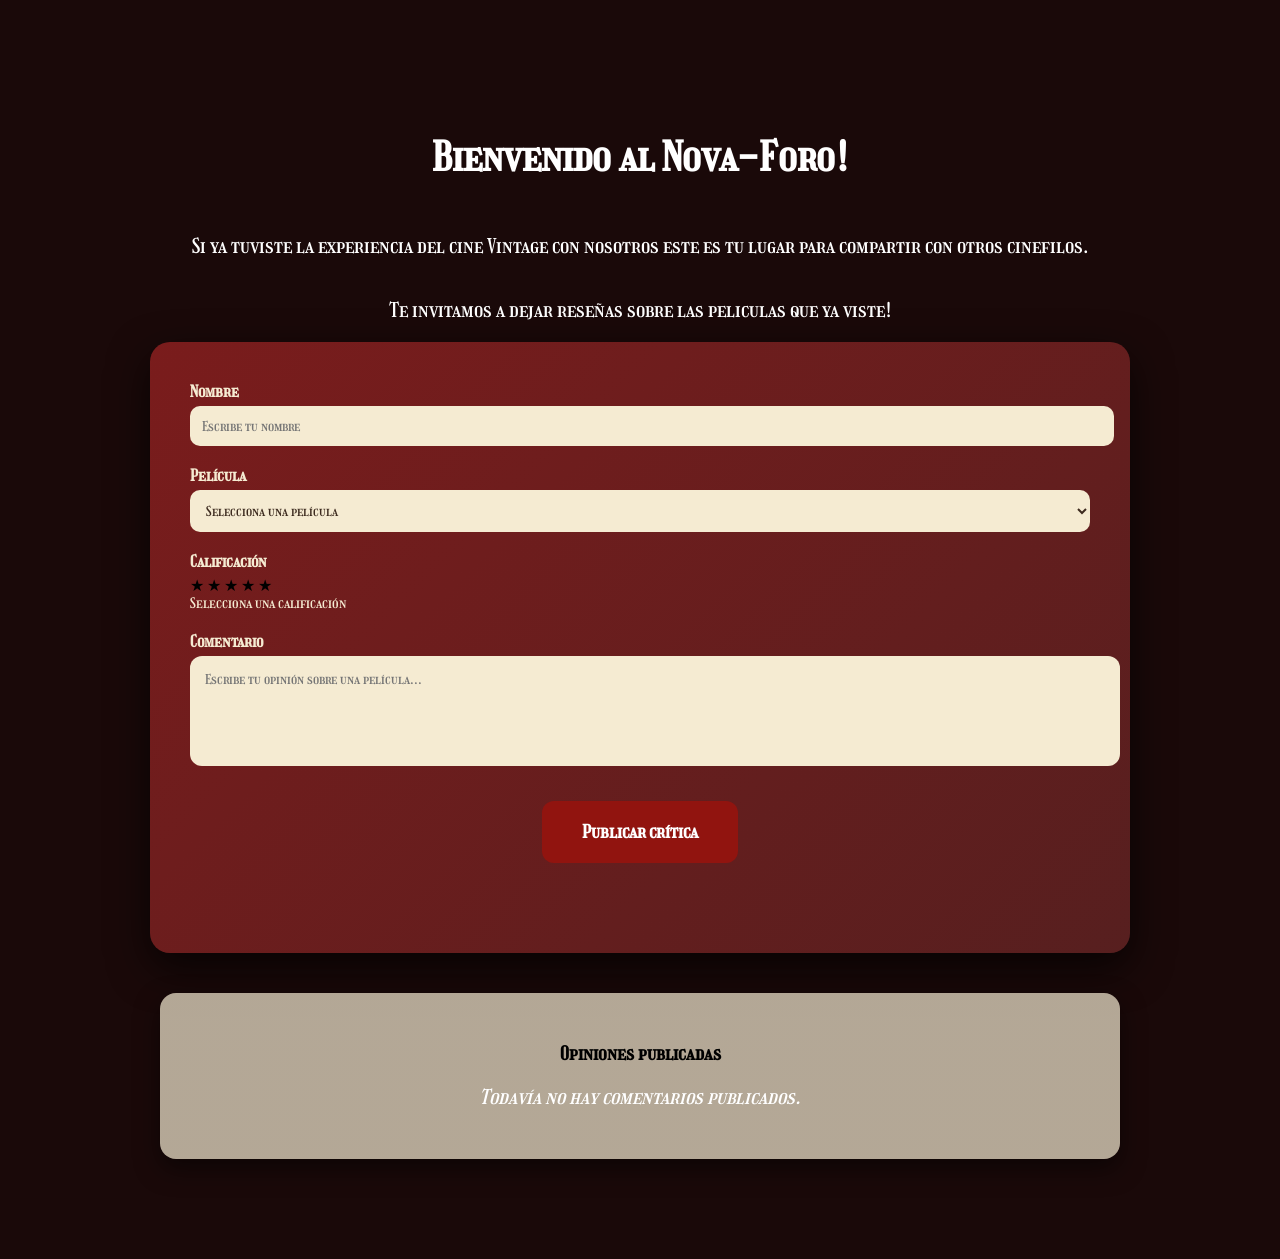
==== nova-foro.html @ 71478373 "Add files via upload Ahí ya quedó muchachos. Cualquier cosa la parte de las reviews sentí muy extra" ====
<!DOCTYPE html>
<html lang="en">
<head>
    <meta charset="UTF-8">
    <meta name="viewport" content="width=device-width, initial-scale=1.0">
    <link rel="stylesheet" href="css/nova-foro.css">
    <title>Nova-Foro</title>
    <link rel="preconnect" href="https://fonts.googleapis.com">
    <link rel="preconnect" href="https://fonts.gstatic.com" crossorigin>
    <link href="https://fonts.googleapis.com/css2?family=Girassol&display=swap" rel="stylesheet">
</head>
<body>
    <section class="reviews-section">
        <h1>Bienvenido al Nova-Foro!</h1>
        <p>Si ya tuviste la experiencia del cine Vintage con nosotros este es tu lugar para compartir con otros cinefilos.</p>
        <p>Te invitamos a dejar reseñas sobre las peliculas que ya viste!</p>
    <div class="reviews-wrapper">
    <div class="reviews-form-group">
                <label for="userNameReview">Nombre</label>
                <input class="reviews-form-group" type="text" id="userNameReview" placeholder="Escribe tu nombre">
            </div>

            <div class="reviews-form-group">
                <label for="movieSelect">Película</label>
                <select id="movieSelect">
                <option value="">Selecciona una película</option>
                <option value="El Caballero de la Noche">El Caballero de la Noche</option>
                <option value="City of God">City of God</option>
                <option value="Avengers">Avengers</option>
                <option value="Peaky Blinders">Peaky Blinders</option>
                <option value="Coach Carter">Coach Carter</option>
                <option value="Dragon Ball Super: Broly">Dragon Ball Super: Broly</option>
                </select>
            </div>

            <div class="reviews-form-group">
                <label>Calificación</label>
                <div class="stars" id="starRating">
                <span class="star" data-value="1">&#9733;</span>
                <span class="star" data-value="2">&#9733;</span>
                <span class="star" data-value="3">&#9733;</span>
                <span class="star" data-value="4">&#9733;</span>
                <span class="star" data-value="5">&#9733;</span>
                </div>
                <small id="ratingText">Selecciona una calificación</small>
            </div>

            <div class="reviews-form-group">
                <label for="commentText">Comentario</label>
                <textarea id="commentText" rows="5" placeholder="Escribe tu opinión sobre una película..."></textarea>
            </div>

            <button type="submit" class="publish-btn">Publicar crítica</button>
            <p id="message" class="message"></p>
            </form>
        </div>

        <div class="comments-box">
            <h3>Opiniones publicadas</h3>
            <div id="commentsList">
            <p class="empty-comment">Todavía no hay comentarios publicados.</p>
            </div>
        </div>
    </section>
</body>
</html>
---- css/nova-foro.css ----
body{
    margin: 0;
    padding: 0;
    box-sizing: border-box;
    font-family: "Girassol", serif;
    background-color: #571f1f;
}

.reviews-section{
    padding: 100px 10%;
    background: linear-gradient(rgba(0,0,0,0.7), rgba(0,0,0,0.7)), url(../assets/images/fondo-patron-decorativo.png);
    background-size: cover;
    background-position: center;
    display: flex;
    flex-direction: column;
    align-items: center;
}

.reviews-section h1{
    color: white;
    font-size: 40px;
}

.reviews-section p{
    color: white;
    font-size: 20px;
}


.reviews-wrapper{
    width: 100%;
    max-width: 900px;
    background: linear-gradient(135deg, #7a1c1c, #571f1f);
    padding: 40px;
    border-radius: 20px;
    box-shadow: 0 15px 40px rgba(0,0,0,0.7);
    display: flex;
    flex-direction: column;
    gap: 20px;
}


.reviews-form-group{
    display: flex;
    flex-direction: column;
    width: 100%;
}

.reviews-form-group label{
    margin-bottom: 5px;
    color: #f5ebd2;
    font-weight: 600;
}


.reviews-form-group input, .reviews-form-group select{
    width: 100%;
    padding: 12px;
    border-radius: 10px;
    border: none;
    background: #f5ebd2;
    color: #3d2b1f;
    font-family: "Girassol", serif;
}


.reviews-form-group textarea{
    width: 100%;
    padding: 15px;
    border-radius: 12px;
    border: none;
    background: #f5ebd2;
    color: #3d2b1f;
    font-family: "Girassol", serif;
    resize: none;
}

#ratingText{
    color: #f5ebd2;
    font-size: 14px;
}

.publish-btn{
    margin-top: 15px;
    align-self: center;
    padding: 20px 40px;
    border: none;
    border-radius: 12px;
    background: #91140f;
    color: #fff;
    font-family: "Girassol", serif;
    font-size: 18px;
    font-weight: 600;
    cursor: pointer;
    transition: 0.3s;
}

.publish-btn:hover{
    transform: translateY(-3px);
    opacity: 0.9;
}

.message{
    text-align: center;
    margin-top: 10px;
}

.comments-box{
    width: 100%;
    max-width: 900px;
    margin-top: 40px;
    background: linear-gradient(rgba(245, 235, 210, 0.7), rgba(245, 235, 210, 0.7)), url(../assets/images/tarjetas-bg.jpg);
    background-size: cover;
    padding: 30px;
    border-radius: 16px;
    box-shadow: 0 10px 25px rgba(0,0,0,0.5);
}

.comments-box h3{
    text-align: center;
    color: var(--accent-color);
    margin-bottom: 20px;
}


/* Esto es para saber como se va a ver cada comentario */
.comment-item{
    background: #fff8e7;
    padding: 15px;
    border-radius: 10px;
    margin-bottom: 15px;
    border-left: 5px solid var(--accent-color);
    box-shadow: 0 5px 10px rgba(0,0,0,0.2);
    color: #3d2b1f;
}

.empty-comment{
    text-align: center;
    color: #000000;
    font-style: italic;
}
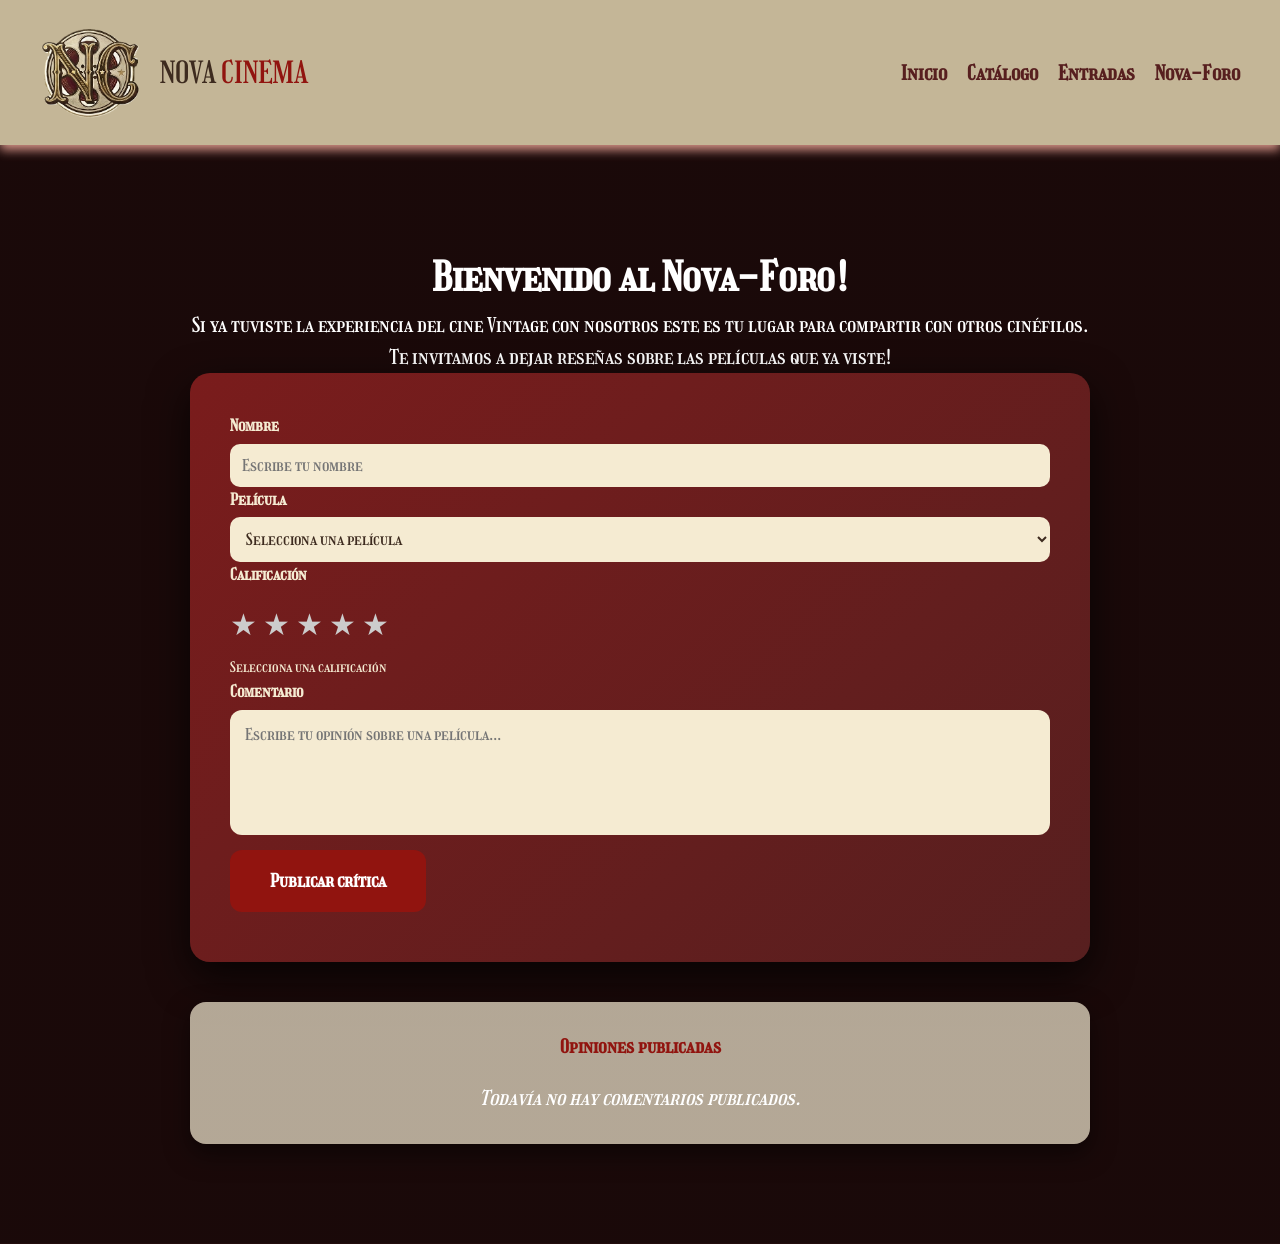
==== commit 1fdfc8a4: "Cambios en todos los archivos (están comentados en cada uno), se agregó una carpeta de JS para guard" ====
--- a/nova-foro.html
+++ b/nova-foro.html
@@ -1,66 +1,102 @@
 <!DOCTYPE html>
-<html lang="en">
+<!-- CORRECCIÓN 1: Cambiado lang="en" a lang="es" porque todo el contenido está en español -->
+<html lang="es">
 <head>
     <meta charset="UTF-8">
     <meta name="viewport" content="width=device-width, initial-scale=1.0">
+    <!-- CORRECCIÓN 2: Se enlaza style.css para reutilizar los estilos de la navbar -->
+    <link rel="stylesheet" href="css/style.css">
     <link rel="stylesheet" href="css/nova-foro.css">
-    <title>Nova-Foro</title>
+    <link rel="shortcut icon" href="assets/images/navbarlogo.png" type="image/x-icon">
+    <title>Nova-Foro | Nova-Cinema</title>
     <link rel="preconnect" href="https://fonts.googleapis.com">
     <link rel="preconnect" href="https://fonts.gstatic.com" crossorigin>
     <link href="https://fonts.googleapis.com/css2?family=Girassol&display=swap" rel="stylesheet">
 </head>
 <body>
+
+    <!-- CORRECCIÓN 3: Se añadió la navbar para poder volver a index.html.
+         Sin esto el usuario quedaba atrapado en la página. -->
+    <nav class="navbar">
+        <div class="logo">
+            <img class="navbar-logo" src="assets/images/navbarlogo.png">NOVA<span>CINEMA</span>
+        </div>
+        <div class="menu-toggle" id="menu-toggle">
+            <span></span>
+            <span></span>
+            <span></span>
+        </div>
+        <ul class="nav-links" id="nav-links">
+            <li><a href="index.html">Inicio</a></li>
+            <li><a href="index.html#catalogo">Catálogo</a></li>
+            <li><a href="index.html#tickets">Entradas</a></li>
+            <li><a href="nova-foro.html">Nova-Foro</a></li>
+        </ul>
+    </nav>
+
     <section class="reviews-section">
         <h1>Bienvenido al Nova-Foro!</h1>
-        <p>Si ya tuviste la experiencia del cine Vintage con nosotros este es tu lugar para compartir con otros cinefilos.</p>
-        <p>Te invitamos a dejar reseñas sobre las peliculas que ya viste!</p>
-    <div class="reviews-wrapper">
-    <div class="reviews-form-group">
-                <label for="userNameReview">Nombre</label>
-                <input class="reviews-form-group" type="text" id="userNameReview" placeholder="Escribe tu nombre">
-            </div>
+        <p>Si ya tuviste la experiencia del cine Vintage con nosotros este es tu lugar para compartir con otros cinéfilos.</p>
+        <p>Te invitamos a dejar reseñas sobre las películas que ya viste!</p>
 
-            <div class="reviews-form-group">
-                <label for="movieSelect">Película</label>
-                <select id="movieSelect">
-                <option value="">Selecciona una película</option>
-                <option value="El Caballero de la Noche">El Caballero de la Noche</option>
-                <option value="City of God">City of God</option>
-                <option value="Avengers">Avengers</option>
-                <option value="Peaky Blinders">Peaky Blinders</option>
-                <option value="Coach Carter">Coach Carter</option>
-                <option value="Dragon Ball Super: Broly">Dragon Ball Super: Broly</option>
-                </select>
-            </div>
+        <div class="reviews-wrapper">
 
-            <div class="reviews-form-group">
-                <label>Calificación</label>
-                <div class="stars" id="starRating">
-                <span class="star" data-value="1">&#9733;</span>
-                <span class="star" data-value="2">&#9733;</span>
-                <span class="star" data-value="3">&#9733;</span>
-                <span class="star" data-value="4">&#9733;</span>
-                <span class="star" data-value="5">&#9733;</span>
+            <!-- CORRECCIÓN 4: Se añadió la etiqueta <form> que faltaba.
+                 El </form> existía en el archivo original pero el <form> de apertura no. -->
+            <form id="reviewForm">
+
+                <div class="reviews-form-group">
+                    <label for="userNameReview">Nombre</label>
+                    <input type="text" id="userNameReview" placeholder="Escribe tu nombre">
                 </div>
-                <small id="ratingText">Selecciona una calificación</small>
-            </div>
 
-            <div class="reviews-form-group">
-                <label for="commentText">Comentario</label>
-                <textarea id="commentText" rows="5" placeholder="Escribe tu opinión sobre una película..."></textarea>
-            </div>
+                <div class="reviews-form-group">
+                    <label for="movieSelect">Película</label>
+                    <select id="movieSelect">
+                        <option value="">Selecciona una película</option>
+                        <option value="El Caballero de la Noche">El Caballero de la Noche</option>
+                        <option value="City of God">City of God</option>
+                        <option value="Avengers">Avengers</option>
+                        <option value="Peaky Blinders">Peaky Blinders</option>
+                        <option value="Coach Carter">Coach Carter</option>
+                        <option value="Dragon Ball Super: Broly">Dragon Ball Super: Broly</option>
+                    </select>
+                </div>
 
-            <button type="submit" class="publish-btn">Publicar crítica</button>
-            <p id="message" class="message"></p>
+                <div class="reviews-form-group">
+                    <label>Calificación</label>
+                    <div class="stars" id="starRating">
+                        <span class="star" data-value="1">&#9733;</span>
+                        <span class="star" data-value="2">&#9733;</span>
+                        <span class="star" data-value="3">&#9733;</span>
+                        <span class="star" data-value="4">&#9733;</span>
+                        <span class="star" data-value="5">&#9733;</span>
+                    </div>
+                    <small id="ratingText">Selecciona una calificación</small>
+                </div>
+
+                <div class="reviews-form-group">
+                    <label for="commentText">Comentario</label>
+                    <textarea id="commentText" rows="5" placeholder="Escribe tu opinión sobre una película..."></textarea>
+                </div>
+
+                <button type="submit" class="publish-btn">Publicar crítica</button>
+                <p id="message" class="message"></p>
+
             </form>
+            <!-- CORRECCIÓN 4: El </form> huérfano original fue eliminado y este es el correcto -->
+
         </div>
 
         <div class="comments-box">
             <h3>Opiniones publicadas</h3>
             <div id="commentsList">
-            <p class="empty-comment">Todavía no hay comentarios publicados.</p>
+                <p class="empty-comment">Todavía no hay comentarios publicados.</p>
             </div>
         </div>
     </section>
+
+    <!-- CORRECCIÓN 5: Se enlaza el JS que le da funcionalidad a la página -->
+    <script src="js/nova-foro.js"></script>
 </body>
 </html>
--- a/css/style.css
+++ b/css/style.css
@@ -0,0 +1,585 @@
+:root{
+    --primary-color: #571f1f;
+    --secondary-color:#c4b697;
+    --bg-color:#fff;
+    --text-color:#3d2b1f;
+    --accent-color:#91140f;
+    --card-bg:#c4b697;
+}
+
+*{
+    margin: 0;
+    padding: 0;
+    box-sizing: border-box;
+}
+
+body{
+    font-family: "Girassol", serif;
+    background: var(--primary-color);
+    color: white;
+    line-height: 1.6;
+}
+
+/* NAVBAR INICIO */
+.navbar{
+    display: flex;
+    justify-content: space-between;
+    align-items: center;
+    padding: 25px 40px;
+    background-color: var(--secondary-color);
+    box-shadow: 0 5px 10px rgb(214, 148, 136);
+    position: sticky;
+    font-size: 20px;
+    top: 0;
+    z-index: 1000;
+}
+
+.logo{
+    display: flex;
+    align-items: center;
+    cursor: pointer;
+    font-size: 30px;
+    gap: 5px;
+    color: var(--text-color);
+    transition: 0.5s;
+}
+
+.logo span{
+    color: var(--accent-color);
+}
+
+.logo:hover{
+    transform: scale(1.1);
+}
+
+.navbar-logo{
+    margin-right: 15px;
+    max-width: 100px;
+}
+
+
+.nav-links{
+    margin-left: -80px;
+    display: flex;
+    list-style: none;
+}
+
+.nav-links li{
+    margin-left: 20px;
+}
+
+.nav-links a{
+    text-decoration: none;
+    color: var(--primary-color);
+    font-weight: 600;
+    transition: 0.4;
+}
+
+.nav-links a:hover{
+    transform: translateX(10px);
+    cursor: pointer;
+    color: var(--accent-color);
+}
+/* NAVBAR FINAL */
+
+/* HERO INICIO */
+.hero{
+    height: 80vh;
+    display: flex;
+    align-items: center;
+    justify-content: center;
+    text-align: center;
+    background: linear-gradient(rgba(0,0,0,0.6), rgba(0,0,0,0.6)), url(../assets/images/novacinema-hero.png);
+    font-size: 25px;
+    background-size: cover;
+    background-position: center;
+    color: var(--secondary-color);
+    padding: 0 30px;
+    border-bottom: 3px solid #91140f;
+}
+
+.hero-img{
+    margin-top: -25px;
+    height: 200px;
+    transition: 0.5s;
+}
+
+.hero-img:hover{
+    transform: scale(1.1);
+}
+
+.hero-content h1{
+    font-size: 3.4rem;
+    margin-bottom: 25px;
+}
+
+.hero-content h1 span{
+    color: var(--accent-color);
+    font-weight: bold;
+}
+
+.hero-content p{
+    font-size: 1.7rem;
+    max-width: 600px;
+    margin: 0;
+    justify-content: center;
+}
+
+.hero-button{
+    display: inline-block;
+    background-color: var(--accent-color);
+    color: var(--secondary-color);
+    padding: 15px 40px;
+    border-radius: 20px;
+    text-decoration: none;
+    font-weight: 600;
+    transition: transform 0.3s;
+    margin-top: 40px;
+}
+
+.hero-button:hover{
+    transform: translateY(10px);
+}
+/* HERO FINAL */
+
+/* CATALOGO INICIO */
+/* BUSCADOR INICIO */
+.search-section{
+    padding: 80px 10%;
+    text-align: center;
+    position: relative;
+    z-index: 3;
+}
+
+.search-container{
+    max-width: 600px;
+    margin: 0 auto;
+    background: linear-gradient(rgba(0,0,0,0.3), rgba(0,0,0,0.3)), url(../assets/images/tarjetas-bg.jpg);
+    background-size: cover;
+    background-position: center;
+    padding: 40px;
+    border-radius: 16px;
+    box-shadow: 0 10px 25px rgba(0,0,0,0.4);
+    
+}
+
+.search-container h2{
+    margin-bottom: 10px;
+    color: var(--accent-color);
+}
+
+.search-container p{
+    margin-bottom: 20px;
+    color: black;
+    font-size: 20px;
+}
+
+.search-container input{
+    padding: 14px;
+    width: 100%;
+    border-radius: 10px;
+    border: 1px solid #ccc;
+    background-color: #fff;
+    outline: none;
+    font-size: 20px;
+    transition: 0.2s;
+    font-family: "Girassol", serif;
+}
+
+.search-container input:focus{
+    border-color: var(--accent-color);
+    box-shadow: 0 0 6px rgba(0,0,0,0.2);
+}
+/* BUSCADOR FINAL */
+
+
+.catalog-container{
+    background: linear-gradient(rgba(0, 0, 0, 0.6), rgba(0,0,0,0.7)), url(../assets/images/patron-cortinas.jpg);
+    background-size: cover;
+    background-position: center;
+    border-bottom: 5px solid #a3792b;
+}
+.catalog-container h2{
+    text-align: center;
+    font-weight: 600;
+}
+
+.catalog-section{
+    position: relative;
+    padding: 120px 10% 80px; 
+    overflow: hidden;
+}
+
+.catalog-section::before{
+    content: "";
+    position: absolute;
+    top: 0;
+    left: 0;
+    width: 1000px;
+    height: 1000px;
+    background: url(../assets/images/cortina-lados.png) no-repeat;
+    background-size: contain;
+    z-index: 2;
+}
+
+.catalog-section::after{
+    content: "";
+    position: absolute;
+    top: 0;
+    right: 0;
+    width: 1000px;
+    height: 1000px;
+    background: url(../assets/images/cortina-lados.png) no-repeat;
+    background-size: contain;
+    transform: scaleX(-1);
+    z-index: 2;
+}
+
+.catalog-section::before, .catalog-section::after{
+    filter: drop-shadow(0 10px 10px rgba(0,0,0,0.8));
+}
+
+/* GRID DE LAS PELICULAS */
+.movies-grid{
+    display: grid;
+    grid-template-columns: repeat(3, 1fr);
+    gap: 30px;
+    max-width: 1300px;
+    margin: 0 auto;
+    padding: 30px;
+}
+
+.movie-card{
+    background: linear-gradient(rgba(0,0,0,0.2), rgba(0,0,0,0.2)), url(../assets/images/tarjetas-bg.jpg);
+    background-size: cover;
+    background-position: center;
+    background-repeat: no-repeat;
+    padding: 30px;
+    font-size: 20px;
+    box-shadow: 0 10px 30px rgba(0,0,0,0.6);
+    border-radius: 14px;
+    text-align: center;
+    transition: 0.3s;
+    color: black;
+}
+
+.movie-card:hover{
+    transform: translateY(12px);
+    cursor: pointer;
+}
+
+.movie-card h3{
+    margin-bottom: 10px;
+    color: var(--accent-color);
+}
+
+.card-image{
+    margin-bottom: 15px;
+    margin-top: 15px;
+    width: 70%;
+    height: 300px;
+    border-radius: 4px;
+    box-shadow: 0 10px 30px rgba(0,0,0,0.6);
+    align-items: center;
+}
+/* GRID DE LAS PELICULAS */
+/* CATALOGO FINAL */
+
+/* FORMULARIO DE TICKETS INICIO */
+.tickets-section{
+    padding: 100px 10%;
+    background: linear-gradient(rgba(0,0,0,0.6), rgba(0,0,0,0.7)), url(../assets/images/fondo-patron-decorativo.png);;
+}
+
+.tickets-container{
+    display: grid;
+    grid-template-columns: 1fr 1fr;
+    border-radius: 20px;
+    overflow: hidden;
+    box-shadow: 0 15px 35px rgba(0,0,0,0.6);
+}
+
+.tickets-info{
+    background: linear-gradient(rgba(0,0,0,0.6), rgba(0,0,0,0.7)), url(../assets/images/tarjetas-bg.jpg);
+    background-size: cover;
+    background-position: center;
+    color: white;
+    padding: 60px;
+    display: flex;
+    flex-direction: column;
+    justify-content: center;
+    align-items: center;
+}
+
+.tickets-info h2{
+    font-size: 40px;
+    margin-bottom: 10px;
+}
+
+.tickets-info p{
+    opacity: 0.9;
+    margin-bottom: 15px;
+    font-size: 22px;
+}
+
+.tickets-img{
+    width: 440px;
+    margin-top: 20px;
+    animation: animacion-flotar 3s ease-in-out infinite;
+}
+
+@keyframes animacion-flotar{
+    0% {transform: translateY(0px);}
+    50% {transform: translateY(-30px);}
+    100% {transform: translateY(0px);}
+}
+
+.tickets-form-box{
+    background: #f5ebd2;
+    padding: 60px;
+    display: flex;
+    flex-direction: column;
+    justify-content: center;
+}
+
+.tickets-form-box h2{
+    margin-bottom: 25px;
+    color: #5a2a1a;
+}
+
+.tickets-form{
+    display: flex;
+    flex-direction: column;
+    gap: 20px;
+}
+
+.form-group{
+    display: flex;
+    flex-direction: column;
+}
+
+.form-group label{
+    margin-bottom: 5px;
+    font-weight: 600;
+    color: #3d2b1f;
+}
+
+.form-group input, .form-group select{
+    padding: 10px;
+    border-radius: 8px;
+    border: 1px solid #ccc;
+    outline: none;
+    font-size: 18px;
+    transition: 0.2s;
+    font-family: "Girassol", serif;
+}
+
+.form-group input:focus, .form-group select:focus{
+    border-color: var(--accent-color);
+    box-shadow: 0 0 5px rgba(0,0,0,0.2);
+}
+
+.apartar-btn{
+    margin-top: 10px;
+    padding: 12px;
+    width: 50%;
+    align-self: center;
+    border: none;
+    border-radius: 10px;
+    background: var(--accent-color);
+    color: #fff;
+    font-family: "Girassol", serif;
+    font-size: large;
+    font-weight: 600;
+    cursor: pointer;
+    transition: 0.3s;
+}
+
+.apartar-btn:hover{
+    transform: translateY(-2px);
+    opacity: 0.9;
+}
+
+/* FORMULARIO DE TICKETS FINAL */
+
+.footer{
+    text-align: center;
+    background: black;
+}
+
+/* RESPONSIVE */
+/* TABLETS  */
+@media (max-width: 992px){
+
+    /* NAVBAR */
+    .nav-links{
+        position: absolute;
+        top: 100%;
+        right: 0;
+        background: var(--secondary-color);
+        flex-direction: column;
+        width: 250px;
+        padding: 20px;
+        gap: 15px;
+        display: none;
+    }
+
+    .nav-links.active{
+        display: flex;
+    }
+
+    .menu-toggle{
+        display: flex;
+        flex-direction: column;
+        cursor: pointer;
+        gap: 5px;
+    }
+
+    .menu-toggle span{
+        width: 25px;
+        height: 3px;
+        background: var(--primary-color);
+    }
+
+    /* HERO */
+    .hero{
+        height: auto;
+        padding: 80px 20px;
+    }
+
+    .hero-content p{
+        font-size: 1.3rem;
+    }
+
+    .hero-img{
+        height: 150px;
+    }
+
+    /* GRID PELICULAS */
+    .movies-grid{
+        grid-template-columns: 1fr;
+        padding: 10px;
+    }
+
+    /* CORTINAS */
+    .catalog-section::before, .catalog-section::after{
+        width: 400px;
+        height: 600px;
+    }
+
+    /* FORMULARIO */
+    .tickets-container{
+        grid-template-columns: 1fr;
+    }
+
+    .tickets-info{
+        text-align: center;
+    }
+
+    .tickets-img{
+        width: 250px;
+    }
+
+    .apartar-btn{
+        width: 70%;
+    }
+}
+
+
+/* CELULARES */
+@media (max-width: 600px){
+
+    /* NAVBAR */
+    .navbar{
+        padding: 20px;
+    }
+
+    .logo{
+        font-size: 22px;
+    }
+
+    .navbar-logo{
+        max-width: 60px;
+    }
+
+    /* HERO */
+    .hero-content p{
+        font-size: 1.1rem;
+    }
+
+    .hero-button{
+        padding: 12px 25px;
+    }
+
+    /* BUSCADOR */
+    .search-container{
+        padding: 25px;
+    }
+
+    .search-container h2{
+        font-size: 20px;
+    }
+
+    .search-container input{
+        font-size: 16px;
+    }
+
+    /* GRID*/
+    .movies-grid{
+        margin-top: 20px;
+        grid-template-columns: 1fr;
+        padding: 1px;
+        gap: 25px;
+    }
+
+    .movie-card{
+        max-width: 500px;
+        width: 90%;
+        margin: 0 auto;
+        padding: 30px;
+        font-size: 15px;
+    }
+
+    .card-image{
+        width: 100%;
+        height: auto;
+        max-height: 280px;
+        object-fit: cover;
+    }
+
+    .catalog-section::before, .catalog-section::after{
+        width: 200px;
+        height: 200px;
+    }
+
+    /* FORMULARIO */
+    .tickets-form-box{
+        padding: 30px;
+    }
+
+    .tickets-info{
+        padding: 40px 20px;
+    }
+
+    .tickets-info h2{
+        font-size: 28px;
+    }
+
+    .tickets-info p{
+        font-size: 18px;
+    }
+
+    .tickets-img{
+        width: 180px;
+    }
+
+    .apartar-btn{
+        width: 100%;
+    }
+
+    /* FOOTER */
+    .footer{
+        font-size: 14px;
+        padding: 15px;
+    }
+}
--- a/css/nova-foro.css
+++ b/css/nova-foro.css
@@ -1,3 +1,12 @@
+/* CORRECCIÓN 1: Se añadió :root con las variables necesarias.
+   --accent-color se usaba en .comments-box h3 y .comment-item
+   pero nunca estaba definida en este archivo. */
+:root {
+    --accent-color: #91140f;
+    --primary-color: #571f1f;
+    --secondary-color: #c4b697;
+}
+
 body{
     margin: 0;
     padding: 0;
@@ -26,7 +35,6 @@
     font-size: 20px;
 }
 
-
 .reviews-wrapper{
     width: 100%;
     max-width: 900px;
@@ -38,7 +46,6 @@
     flex-direction: column;
     gap: 20px;
 }
-
 
 .reviews-form-group{
     display: flex;
@@ -52,7 +59,6 @@
     font-weight: 600;
 }
 
-
 .reviews-form-group input, .reviews-form-group select{
     width: 100%;
     padding: 12px;
@@ -61,8 +67,8 @@
     background: #f5ebd2;
     color: #3d2b1f;
     font-family: "Girassol", serif;
+    font-size: 16px;
 }
-
 
 .reviews-form-group textarea{
     width: 100%;
@@ -72,7 +78,21 @@
     background: #f5ebd2;
     color: #3d2b1f;
     font-family: "Girassol", serif;
+    font-size: 16px;
     resize: none;
+}
+
+.stars{
+    display: flex;
+    gap: 6px;
+    margin: 8px 0;
+}
+
+.star{
+    font-size: 30px;
+    color: #ccc;
+    cursor: pointer;
+    transition: color 0.2s;
 }
 
 #ratingText{
@@ -103,6 +123,7 @@
 .message{
     text-align: center;
     margin-top: 10px;
+    font-size: 16px;
 }
 
 .comments-box{
@@ -118,20 +139,26 @@
 
 .comments-box h3{
     text-align: center;
+    /* Ahora --accent-color sí está definida en este archivo */
     color: var(--accent-color);
     margin-bottom: 20px;
 }
 
-
-/* Esto es para saber como se va a ver cada comentario */
 .comment-item{
     background: #fff8e7;
     padding: 15px;
     border-radius: 10px;
     margin-bottom: 15px;
+    /* Ahora --accent-color sí está definida en este archivo */
     border-left: 5px solid var(--accent-color);
     box-shadow: 0 5px 10px rgba(0,0,0,0.2);
     color: #3d2b1f;
+}
+
+.comment-item .stars-display{
+    color: #f5a623;
+    font-size: 20px;
+    margin: 4px 0;
 }
 
 .empty-comment{
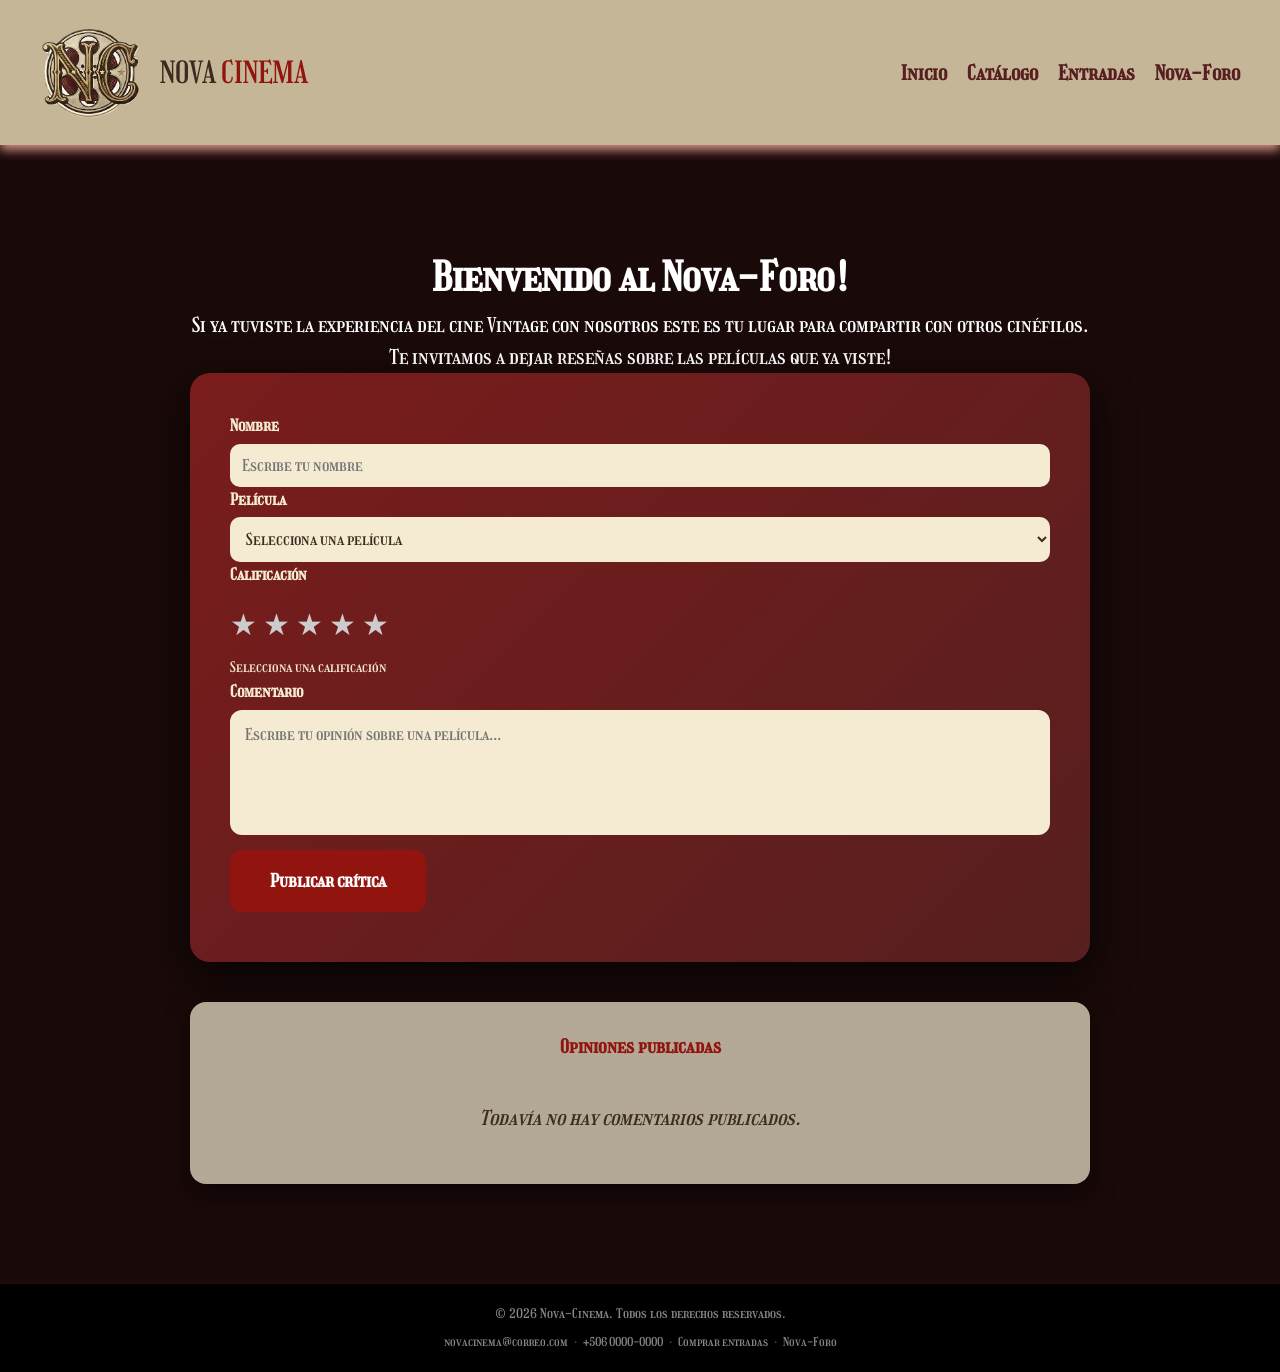
==== commit 07e27ade: "cambios nuevos del codigo (estan comentados )" ====
--- a/nova-foro.html
+++ b/nova-foro.html
@@ -96,7 +96,20 @@
         </div>
     </section>
 
-    <!-- CORRECCIÓN 5: Se enlaza el JS que le da funcionalidad a la página -->
+    <footer class="footer">
+        <p>&copy; 2026 Nova-Cinema. Todos los derechos reservados.</p>
+        <div class="footer-links">
+            <a href="mailto:novacinema@correo.com">novacinema@correo.com</a>
+            <span class="footer-sep">·</span>
+            <a href="tel:+50600000000">+506 0000-0000</a>
+            <span class="footer-sep">·</span>
+            <a href="index.html#tickets">Comprar entradas</a>
+            <span class="footer-sep">·</span>
+            <a href="nova-foro.html">Nova-Foro</a>
+        </div>
+    </footer>
+
+    <!-- CORRECCIÓN 5: Se añadió el footer para consistencia con index.html -->
     <script src="js/nova-foro.js"></script>
 </body>
 </html>
--- a/css/style.css
+++ b/css/style.css
@@ -83,6 +83,19 @@
 /* NAVBAR FINAL */
 
 /* HERO INICIO */
+
+/* Animación de entrada del hero: el contenido sube desde abajo y aparece (Persona 5) */
+@keyframes fadeSlideUp {
+    from {
+        opacity: 0;
+        transform: translateY(40px);
+    }
+    to {
+        opacity: 1;
+        transform: translateY(0);
+    }
+}
+
 .hero{
     height: 80vh;
     display: flex;
@@ -98,6 +111,20 @@
     border-bottom: 3px solid #91140f;
 }
 
+/* El contenido del hero entra con la animación de póster cinematográfico */
+.hero-content {
+    animation: fadeSlideUp 1s ease-out both;
+}
+
+/* El subtítulo y el botón entran con un pequeño delay para efecto escalonado */
+.hero-subtitle {
+    animation: fadeSlideUp 1s ease-out 0.3s both;
+}
+
+.hero-button {
+    animation: fadeSlideUp 1s ease-out 0.6s both;
+}
+
 .hero-img{
     margin-top: -25px;
     height: 200px;
@@ -189,6 +216,18 @@
 .search-container input:focus{
     border-color: var(--accent-color);
     box-shadow: 0 0 6px rgba(0,0,0,0.2);
+}
+
+.no-results {
+    display: none;
+    color: var(--bg-color);
+    font-size: 18px;
+    margin-top: 40px;
+    text-align: center;
+}
+
+.no-results.show {
+    display: block;
 }
 /* BUSCADOR FINAL */
 
@@ -259,13 +298,24 @@
     box-shadow: 0 10px 30px rgba(0,0,0,0.6);
     border-radius: 14px;
     text-align: center;
-    transition: 0.3s;
+    /* transition cubre tanto el hover como el fade del buscador */
+    transition: transform 0.3s ease, box-shadow 0.3s ease, opacity 0.3s ease;
     color: black;
 }
 
+/* Clase que aplica el JS cuando la card no coincide con la búsqueda */
+.movie-card.hidden {
+    opacity: 0;
+    pointer-events: none;
+    position: absolute;
+    visibility: hidden;
+}
+
 .movie-card:hover{
-    transform: translateY(12px);
+    /* translateY negativo: la tarjeta sube (efecto de elevación, no de caída) */
+    transform: translateY(-8px);
     cursor: pointer;
+    box-shadow: 0 18px 40px rgba(0,0,0,0.8);
 }
 
 .movie-card h3{
@@ -400,11 +450,105 @@
     opacity: 0.9;
 }
 
-/* FORMULARIO DE TICKETS FINAL */
+/* POPUP ALERTAS INICIO */
+.popup {
+    display: none;
+    position: fixed;
+    top: 0;
+    left: 0;
+    width: 100%;
+    height: 100%;
+    background: rgba(0, 0, 0, 0.7);
+    justify-content: center;
+    align-items: center;
+    z-index: 9999;
+}
+
+.popup-content {
+    background: linear-gradient(135deg, #f5ebd2 0%, #e8dcc4 100%);
+    padding: 40px;
+    border-radius: 16px;
+    box-shadow: 0 20px 60px rgba(0, 0, 0, 0.8);
+    text-align: center;
+    max-width: 400px;
+    animation: popupAparecer 0.3s ease-out;
+}
+
+@keyframes popupAparecer {
+    from {
+        opacity: 0;
+        transform: scale(0.9);
+    }
+    to {
+        opacity: 1;
+        transform: scale(1);
+    }
+}
+
+.popup-content p {
+    color: var(--text-color);
+    font-size: 20px;
+    margin-bottom: 25px;
+    line-height: 1.6;
+}
+
+.popup-content button {
+    background: var(--accent-color);
+    color: white;
+    border: none;
+    padding: 12px 30px;
+    border-radius: 8px;
+    font-size: 16px;
+    font-family: "Girassol", serif;
+    font-weight: 600;
+    cursor: pointer;
+    transition: 0.3s;
+}
+
+.popup-content button:hover {
+    background: #b81a14;
+    transform: translateY(-2px);
+    box-shadow: 0 5px 15px rgba(145, 20, 15, 0.4);
+}
+
+#closePopup {
+    width: 100%;
+    max-width: 200px;
+}
+/* POPUP ALERTAS FINAL */
 
 .footer{
     text-align: center;
     background: black;
+    padding: 20px 40px;
+    color: #888;
+    font-size: 13px;
+}
+
+/* Links de contacto en el footer: pequeños, discretos, estilo cine */
+.footer-links {
+    margin-top: 8px;
+    display: flex;
+    justify-content: center;
+    align-items: center;
+    flex-wrap: wrap;
+    gap: 6px;
+}
+
+.footer-links a {
+    color: #888;
+    text-decoration: none;
+    font-size: 12px;
+    transition: color 0.3s;
+}
+
+.footer-links a:hover {
+    color: var(--secondary-color);
+}
+
+.footer-sep {
+    color: #555;
+    font-size: 12px;
 }
 
 /* RESPONSIVE */
--- a/css/nova-foro.css
+++ b/css/nova-foro.css
@@ -155,14 +155,53 @@
     color: #3d2b1f;
 }
 
+.comment-item p{
+    color: #3d2b1f;
+}
+
 .comment-item .stars-display{
     color: #f5a623;
     font-size: 20px;
     margin: 4px 0;
 }
 
-.empty-comment{
-    text-align: center;
-    color: #000000;
+.comments-box .empty-comment{
+    text-align: center;
+    color: #3d2b1f;
     font-style: italic;
-}+    padding: 20px;
+}
+
+/* FOOTER (espejado de style.css para consistencia entre páginas) */
+.footer {
+    text-align: center;
+    background: black;
+    padding: 20px 40px;
+    color: #888;
+    font-size: 13px;
+}
+
+.footer-links {
+    margin-top: 8px;
+    display: flex;
+    justify-content: center;
+    align-items: center;
+    flex-wrap: wrap;
+    gap: 6px;
+}
+
+.footer-links a {
+    color: #888;
+    text-decoration: none;
+    font-size: 12px;
+    transition: color 0.3s;
+}
+
+.footer-links a:hover {
+    color: var(--secondary-color);
+}
+
+.footer-sep {
+    color: #555;
+    font-size: 12px;
+}
